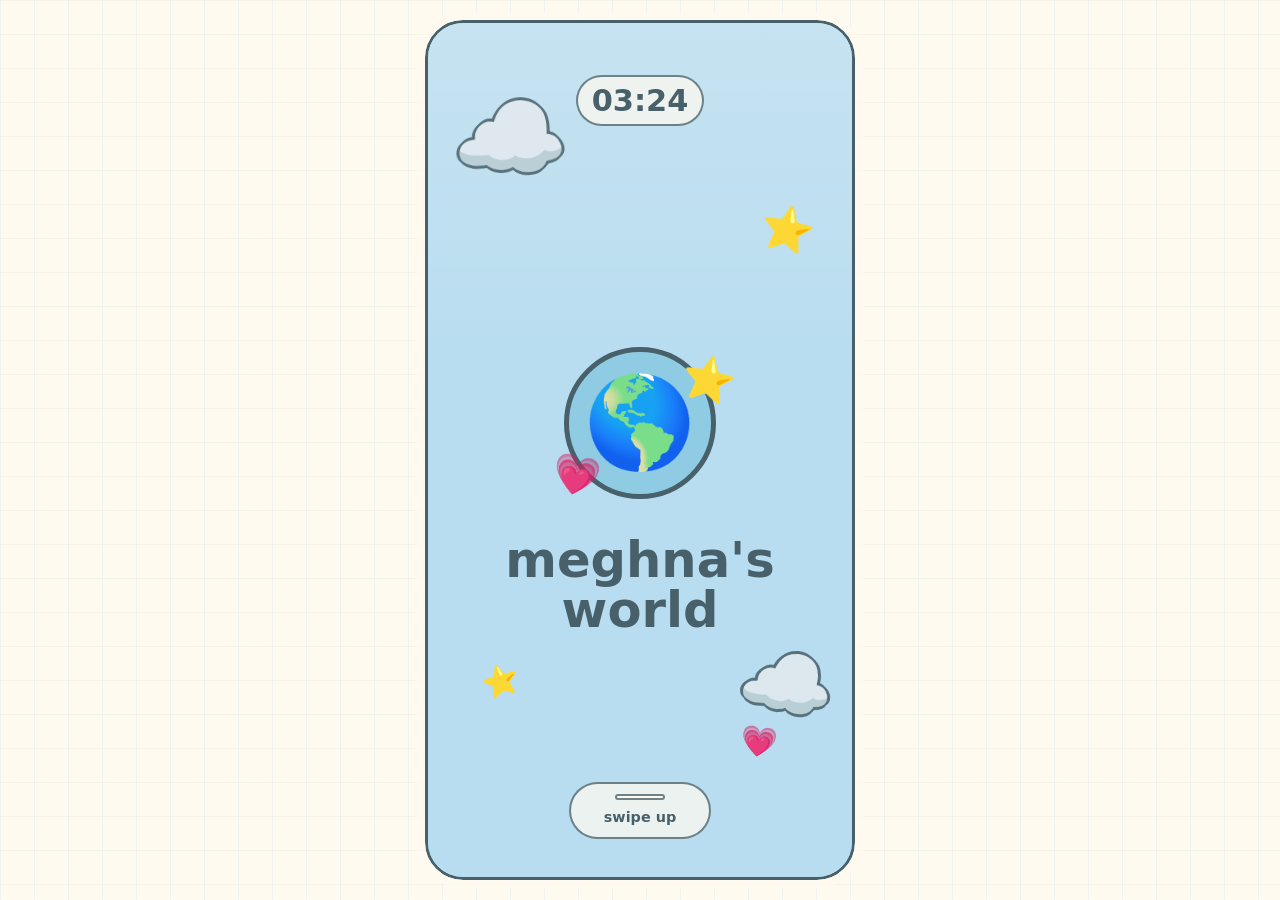
==== index.html @ 4acff2f3 "Initial commit" ====
<!doctype html>
<html lang="en">
  <head>
    <meta charset="utf-8" />
    <meta name="viewport" content="width=device-width, initial-scale=1" />
    <title>meghna's world</title>
    <meta name="description" content="a soft birthday world for meghna" />
    <link rel="stylesheet" href="./styles.css" />
    <script src="./app.js" defer></script>
  </head>
  <body>
    <main class="world-page">
      <section class="world-frame" aria-label="meghna's world">
        <section class="lock-screen" data-screen="lock" aria-label="lock screen">
          <div class="sticker-cloud sticker-cloud-one" aria-hidden="true"></div>
          <div class="sticker-cloud sticker-cloud-two" aria-hidden="true"></div>
          <div class="decor-star lock-star-a" aria-hidden="true"></div>
          <div class="decor-star lock-star-b" aria-hidden="true"></div>
          <div class="decor-heart lock-heart-a" aria-hidden="true"></div>
          <p class="lock-time" data-lock-time>00:00</p>

          <div class="lock-centerpiece" aria-hidden="true">
            <div class="emoji-world">🌎</div>
            <div class="decor-star star-icon"></div>
            <div class="decor-heart heart-icon"></div>
          </div>

          <h1 class="lock-title">meghna's world</h1>
          <button class="swipe-button" type="button" data-unlock>
            <span class="swipe-handle" aria-hidden="true"></span>
            <span>swipe up</span>
          </button>
        </section>

        <section class="phone-layer hidden" data-screen="home" aria-label="home screen">
          <section class="home-screen">
            <div class="home-wallpaper" aria-hidden="true">
              <div class="wall-cloud wall-cloud-a"></div>
              <div class="wall-cloud wall-cloud-b"></div>
              <div class="decor-star wall-star"></div>
              <div class="decor-star wall-star-small"></div>
              <div class="decor-heart wall-heart"></div>
              <div class="decor-heart wall-heart-small"></div>
            </div>

            <div class="home-name-card">
              <div class="emoji-world home-mini-earth" aria-hidden="true">🌎</div>
              <p>meghna's world</p>
            </div>

            <nav class="app-grid" aria-label="apps" data-app-grid></nav>

            <footer class="home-credits" aria-label="site credits">
              <p>♉ Launched for Meghna's 27th Birthday</p>
              <p>🧰 Last update <span data-last-update></span></p>
              <p>💌 Made with love by <a href="https://x.com/kyrawhoo" target="_blank" rel="noopener noreferrer">@kyrawhoo</a></p>
              <p>👯‍♀️ Credits: Thank you to Ana, Cassie, Emma, Ishaani, Jake, Vaish, and Vick for all of your thoughtful contributions!</p>
            </footer>
          </section>

          <section class="app-window hidden" data-app-window aria-live="polite">
            <header class="app-window-header">
              <button class="round-icon-button" type="button" data-close-app aria-label="home">
                <span aria-hidden="true">home</span>
              </button>
              <h2 data-app-title></h2>
            </header>
            <div class="app-window-content" data-app-content></div>
          </section>
        </section>
      </section>
    </main>
  </body>
</html>
---- styles.css ----
:root {
  --cream: #fffaf0;
  --blue: #b8ddf0;
  --blue-deep: #8fcbe2;
  --teal: #7fb8b1;
  --sage: #cfe2c7;
  --butter: #fff0a8;
  --coral: #ef8f83;
  --peach: #ffd4b8;
  --ink: #48606a;
  --line: rgba(72, 96, 106, 0.78);
}

* {
  box-sizing: border-box;
}

html,
body {
  min-height: 100%;
  margin: 0;
}

body {
  background:
    linear-gradient(90deg, rgba(184, 221, 240, 0.22) 1px, transparent 1px),
    linear-gradient(180deg, rgba(207, 226, 199, 0.24) 1px, transparent 1px),
    var(--cream);
  background-size: 34px 34px;
  color: var(--ink);
  font-family:
    Nunito,
    Quicksand,
    "Avenir Next Rounded",
    "Arial Rounded MT Bold",
    ui-rounded,
    system-ui,
    sans-serif;
  letter-spacing: 0;
}

button {
  border: 0;
  color: inherit;
  cursor: pointer;
  font: inherit;
  letter-spacing: 0;
}

img {
  display: block;
  filter: none;
  mix-blend-mode: normal;
  opacity: 1;
}

::selection {
  background: var(--butter);
}

.hidden {
  display: none !important;
}

.world-page {
  display: grid;
  min-height: 100dvh;
  place-items: center;
  padding: 18px;
}

.world-frame {
  position: relative;
  width: min(430px, calc(100vw - 28px));
  height: min(860px, calc(100dvh - 28px));
  min-height: 680px;
  overflow: hidden;
  border: 3px solid var(--ink);
  border-radius: 38px;
  background: var(--blue);
  outline: 8px solid rgba(255, 250, 240, 0.86);
}

.phone-layer,
.lock-screen,
.home-screen {
  position: absolute;
  inset: 0;
}

.lock-screen {
  display: flex;
  align-items: center;
  justify-content: center;
  padding: 34px 24px;
  background:
    linear-gradient(180deg, rgba(255, 250, 240, 0.2), transparent 42%),
    var(--blue);
}

.sticker-cloud,
.wall-cloud {
  position: absolute;
  display: grid;
  place-items: center;
  border: 0;
  background: transparent;
  color: var(--cream);
  font-family:
    "Apple Color Emoji",
    "Segoe UI Emoji",
    "Noto Color Emoji",
    sans-serif;
  line-height: 1;
  text-shadow:
    -3px 0 var(--ink),
    0 3px var(--ink),
    3px 0 var(--ink),
    0 -3px var(--ink);
}

.sticker-cloud {
  width: auto;
  height: auto;
  font-size: 5.8rem;
  opacity: 0.86;
}

.sticker-cloud::before,
.wall-cloud::before {
  content: "☁️";
}

.sticker-cloud-one {
  left: 24px;
  top: 70px;
  transform: rotate(-4deg);
}

.sticker-cloud-two {
  right: 18px;
  bottom: 154px;
  font-size: 4.8rem;
  transform: rotate(5deg);
}

.lock-time {
  position: absolute;
  top: 52px;
  margin: 0;
  padding: 6px 14px;
  border: 2px solid var(--line);
  border-radius: 999px;
  background: rgba(255, 250, 240, 0.72);
  font-size: clamp(1.25rem, 5vw, 1.9rem);
  font-weight: 800;
}

.lock-centerpiece {
  position: relative;
  width: 152px;
  height: 152px;
  margin-bottom: 54px;
}

.emoji-world {
  display: grid;
  width: 152px;
  height: 152px;
  place-items: center;
  border: 5px solid var(--ink);
  border-radius: 999px;
  background: var(--blue-deep);
  font-family:
    "Apple Color Emoji",
    "Segoe UI Emoji",
    "Noto Color Emoji",
    sans-serif;
  font-size: 5.6rem;
  line-height: 1;
}

.earth-icon {
  width: 152px;
  height: 152px;
  border: 5px solid var(--ink);
  border-radius: 999px;
  background:
    radial-gradient(circle at 35% 32%, var(--cream) 0 4px, transparent 5px),
    radial-gradient(circle at 70% 42%, var(--cream) 0 3px, transparent 4px),
    linear-gradient(90deg, transparent 47%, rgba(72, 96, 106, 0.42) 48% 52%, transparent 53%),
    linear-gradient(0deg, transparent 48%, rgba(72, 96, 106, 0.42) 49% 51%, transparent 52%),
    var(--blue-deep);
}

.decor-star,
.decor-heart,
.star-icon,
.heart-icon,
.wall-star,
.wall-heart {
  display: grid;
  place-items: center;
  width: 48px;
  height: 48px;
  border: 0;
  background: transparent;
  font-family:
    "Apple Color Emoji",
    "Segoe UI Emoji",
    "Noto Color Emoji",
    sans-serif;
  line-height: 1;
  transform: rotate(12deg);
}

.decor-star::before,
.star-icon::before,
.wall-star::before {
  content: "⭐";
  font-size: 2.7rem;
}

.decor-heart::before,
.heart-icon::before,
.wall-heart::before {
  content: "💗";
  font-size: 2.4rem;
}

.lock-centerpiece .star-icon,
.lock-centerpiece .heart-icon,
.wall-star,
.wall-heart,
.lock-star-a,
.lock-star-b,
.lock-heart-a,
.wall-star-small,
.wall-heart-small {
  position: absolute;
}

.lock-centerpiece .star-icon {
  right: -13px;
  top: 8px;
}

.lock-centerpiece .heart-icon {
  bottom: 0;
  left: -12px;
}

.lock-star-a {
  top: 182px;
  right: 44px;
}

.lock-star-b {
  left: 54px;
  bottom: 178px;
  width: 34px;
  height: 34px;
  transform: rotate(-16deg);
}

.lock-star-b::before {
  font-size: 1.9rem;
}

.lock-heart-a {
  right: 78px;
  bottom: 118px;
  width: 34px;
  height: 34px;
  transform: rotate(8deg);
}

.lock-heart-a::before {
  font-size: 1.85rem;
}

.lock-title {
  position: absolute;
  top: calc(50% + 86px);
  margin: 0;
  color: var(--ink);
  font-size: clamp(2rem, 8vw, 3.1rem);
  font-weight: 900;
  line-height: 1;
  text-align: center;
}

.swipe-button {
  position: absolute;
  bottom: 38px;
  left: 50%;
  display: grid;
  min-width: 142px;
  place-items: center;
  gap: 9px;
  transform: translateX(-50%);
  border: 2px solid var(--line);
  border-radius: 999px;
  background: rgba(255, 250, 240, 0.72);
  padding: 10px 18px 12px;
  font-size: 0.9rem;
  font-weight: 800;
}

.swipe-handle {
  width: 50px;
  height: 6px;
  border: 2px solid var(--line);
  border-radius: 999px;
  background: var(--cream);
}

.home-screen {
  display: flex;
  flex-direction: column;
  gap: 20px;
  overflow: hidden;
  padding: 32px 22px 24px;
  background:
    linear-gradient(180deg, rgba(255, 250, 240, 0.24), transparent 48%),
    var(--blue);
}

.home-wallpaper {
  position: absolute;
  inset: 0;
  pointer-events: none;
}

.wall-cloud {
  width: auto;
  height: auto;
  font-size: 5.8rem;
  opacity: 0.72;
}

.wall-cloud-a {
  left: -26px;
  top: 100px;
  transform: rotate(-7deg);
}

.wall-cloud-b {
  right: -34px;
  top: 232px;
  font-size: 5.5rem;
  transform: rotate(8deg);
}

.wall-star {
  right: 24px;
  top: 72px;
}

.wall-heart {
  bottom: 138px;
  left: 22px;
}

.wall-star-small {
  right: 116px;
  bottom: 196px;
  width: 32px;
  height: 32px;
  transform: rotate(-12deg);
}

.wall-star-small::before {
  font-size: 1.85rem;
}

.wall-heart-small {
  right: 42px;
  bottom: 108px;
  width: 32px;
  height: 32px;
  transform: rotate(10deg);
}

.wall-heart-small::before {
  font-size: 1.8rem;
}

.home-name-card {
  position: relative;
  z-index: 1;
  display: flex;
  align-items: center;
  gap: 12px;
  width: fit-content;
  max-width: 100%;
  border: 2px solid var(--line);
  border-radius: 999px;
  background: rgba(255, 250, 240, 0.78);
  padding: 8px 16px 8px 9px;
}

.home-mini-earth {
  width: 48px;
  height: 48px;
  border-width: 3px;
  font-size: 1.75rem;
}

.home-name-card p {
  margin: 0;
  font-size: 1.02rem;
  font-weight: 900;
}

.app-grid {
  position: relative;
  z-index: 1;
  display: grid;
  grid-template-columns: repeat(2, minmax(0, 1fr));
  gap: 18px 16px;
  margin-top: 18px;
}

.app-icon-button {
  display: grid;
  min-width: 0;
  place-items: center;
  gap: 10px;
  background: transparent;
}

.app-icon-tile {
  display: grid;
  width: clamp(96px, 28vw, 124px);
  aspect-ratio: 1;
  place-items: center;
  border: 3px solid var(--ink);
  border-radius: 28px;
  font-family:
    "Apple Color Emoji",
    "Segoe UI Emoji",
    "Noto Color Emoji",
    sans-serif;
  font-size: 3.35rem;
  font-weight: 950;
  line-height: 1;
}

.app-icon-label {
  max-width: 100%;
  overflow-wrap: anywhere;
  border: 2px solid rgba(72, 96, 106, 0.58);
  border-radius: 999px;
  background: rgba(255, 250, 240, 0.78);
  padding: 5px 11px 6px;
  font-size: 0.86rem;
  font-weight: 900;
}

.home-credits {
  position: relative;
  z-index: 1;
  display: grid;
  gap: 5px;
  margin-top: auto;
  border: 2px solid rgba(72, 96, 106, 0.38);
  border-radius: 16px;
  background: rgba(255, 250, 240, 0.58);
  padding: 10px 12px;
  font-size: 0.69rem;
  font-weight: 850;
  line-height: 1.25;
}

.home-credits p {
  margin: 0;
}

.home-credits a {
  color: var(--ink);
  text-decoration: underline;
  text-decoration-thickness: 2px;
  text-underline-offset: 2px;
}

.app-window {
  position: absolute;
  inset: 12px;
  z-index: 5;
  display: flex;
  flex-direction: column;
  overflow: hidden;
  border: 3px solid var(--ink);
  border-radius: 30px;
  background: var(--cream);
}

.app-window-header {
  display: grid;
  grid-template-columns: 58px 1fr 58px;
  align-items: center;
  gap: 10px;
  border-bottom: 3px solid var(--ink);
  background: var(--app-accent);
  padding: 12px;
}

.app-window-header h2 {
  margin: 0;
  font-size: 1.08rem;
  font-weight: 950;
  text-align: center;
}

.round-icon-button {
  display: grid;
  min-width: 42px;
  min-height: 38px;
  place-items: center;
  border: 2px solid var(--line);
  border-radius: 999px;
  background: var(--cream);
  padding: 0 10px;
  font-size: 0.78rem;
  font-weight: 950;
  line-height: 1;
}

.round-icon-button:hover {
  background: var(--butter);
}

.app-window-content {
  position: relative;
  flex: 1;
  overflow: auto;
  scrollbar-color: var(--sage) transparent;
  scrollbar-width: thin;
}

.app-window-content::-webkit-scrollbar {
  width: 8px;
}

.app-window-content::-webkit-scrollbar-thumb {
  border-radius: 999px;
  background: var(--sage);
}

.messages-app,
.photos-app,
.notes-app,
.blahaj-app,
.raye-app {
  min-height: 100%;
  padding: 18px;
}

.message-intro,
.photos-heading,
.notes-heading,
.blahaj-heading,
.raye-intro {
  display: flex;
  align-items: center;
  justify-content: space-between;
  gap: 14px;
  margin-bottom: 16px;
  border: 2px solid var(--line);
  border-radius: 22px;
  background: rgba(255, 250, 240, 0.72);
  padding: 13px 14px;
}

.message-intro p,
.photos-heading p,
.notes-heading p,
.blahaj-heading p,
.detail-topbar p {
  margin: 0;
  font-size: 1.05rem;
  font-weight: 950;
}

.heading-shark {
  font-family:
    "Apple Color Emoji",
    "Segoe UI Emoji",
    "Noto Color Emoji",
    sans-serif;
  font-size: 2rem;
  line-height: 1;
}

.message-list,
.notes-stack {
  display: grid;
  gap: 13px;
}

.message-row {
  display: grid;
  grid-template-columns: 54px 1fr;
  align-items: center;
  gap: 12px;
  min-width: 0;
  border: 2px solid rgba(72, 96, 106, 0.62);
  border-radius: 22px;
  background: #fffdf8;
  padding: 10px;
  text-align: left;
}

.message-avatar {
  display: grid;
  width: 54px;
  aspect-ratio: 1;
  place-items: center;
  border: 2px solid var(--line);
  border-radius: 20px;
  color: var(--ink);
  font-size: 1.35rem;
  font-weight: 950;
  text-transform: lowercase;
}

.message-row-copy {
  min-width: 0;
}

.message-row-top {
  display: flex;
  align-items: center;
  justify-content: space-between;
  gap: 8px;
  min-width: 0;
}

.message-row-top strong {
  overflow: hidden;
  font-size: 0.98rem;
  font-weight: 950;
  text-overflow: ellipsis;
}

.message-unread-dot {
  flex: 0 0 auto;
  width: 13px;
  height: 13px;
  border: 2px solid rgba(72, 96, 106, 0.44);
  border-radius: 999px;
  background: var(--blue-deep);
}

.message-row-copy > span:last-child {
  display: block;
  margin-top: 3px;
  overflow: hidden;
  font-size: 0.82rem;
  font-weight: 750;
  opacity: 0.76;
  text-overflow: ellipsis;
  white-space: nowrap;
}

.detail-topbar {
  display: grid;
  grid-template-columns: 58px 1fr 42px;
  align-items: center;
  gap: 10px;
  margin-bottom: 18px;
}

.detail-topbar p {
  text-align: center;
}

.message-note-stage {
  position: relative;
  display: grid;
  min-height: 310px;
  place-items: center;
  border: 3px solid var(--ink);
  border-radius: 20px;
  padding: 22px;
}

.paper-tape {
  position: absolute;
  top: -14px;
  width: 58px;
  height: 25px;
  border: 2px solid var(--line);
  border-radius: 8px;
}

.paper-tape-left {
  left: 34px;
  transform: rotate(-7deg);
}

.paper-tape-right {
  right: 34px;
  transform: rotate(6deg);
}

.message-image {
  width: 100%;
  max-height: 430px;
  object-fit: contain;
  border: 2px solid rgba(72, 96, 106, 0.46);
  border-radius: 14px;
  background: var(--cream);
}

.message-placeholder {
  display: grid;
  place-items: center;
  gap: 10px;
  max-width: 230px;
  text-align: center;
}

.message-detail-note {
  margin: 18px 0 0;
  border: 2px solid rgba(72, 96, 106, 0.48);
  border-radius: 18px;
  background: rgba(207, 226, 199, 0.44);
  padding: 12px 14px;
  font-size: 0.9rem;
  font-weight: 800;
  line-height: 1.45;
}

.photo-grid {
  display: grid;
  grid-template-columns: repeat(2, minmax(0, 1fr));
  gap: 16px 12px;
  padding-bottom: 12px;
}

.photo-card {
  position: relative;
  display: grid;
  gap: 8px;
  min-width: 0;
  border: 2px solid var(--line);
  border-radius: 12px;
  background: var(--photo-paper);
  padding: 10px 10px 12px;
  transition: transform 160ms ease;
}

.photo-card:hover {
  transform: translateY(-4px);
}

.photo-tape {
  position: absolute;
  top: -9px;
  left: 50%;
  width: 48px;
  height: 18px;
  transform: translateX(-50%) rotate(-3deg);
  border: 2px solid rgba(72, 96, 106, 0.48);
  border-radius: 6px;
  background: var(--photo-tape);
}

.photo-image-slot {
  display: grid;
  width: 100%;
  aspect-ratio: 1;
  place-items: center;
  overflow: hidden;
  border: 2px solid rgba(72, 96, 106, 0.44);
  border-radius: 10px;
  background: var(--photo-fill);
}

.photo-image-slot img,
.photo-lightbox-image img {
  width: 100%;
  height: 100%;
  object-fit: cover;
}

.photo-caption {
  display: block;
  min-height: 2.55em;
  font-size: 0.82rem;
  font-weight: 900;
  line-height: 1.25;
  text-align: center;
}

.photo-lightbox {
  position: absolute;
  inset: 0;
  z-index: 4;
  display: grid;
  place-items: center;
  background: rgba(255, 250, 240, 0.72);
  padding: 18px;
}

.photo-lightbox-card {
  display: grid;
  gap: 12px;
  width: min(100%, 310px);
  border: 3px solid var(--ink);
  border-radius: 20px;
  background: var(--cream);
  padding: 12px;
}

.photo-lightbox-card .round-icon-button {
  justify-self: end;
}

.photo-lightbox-image {
  display: grid;
  aspect-ratio: 1;
  place-items: center;
  overflow: hidden;
  border: 2px solid var(--line);
  border-radius: 14px;
}

.photo-lightbox-card p {
  margin: 0;
  font-size: 0.95rem;
  font-weight: 950;
  text-align: center;
}

.notes-heading {
  justify-content: center;
  margin-bottom: 18px;
}

.notes-heading p {
  font-size: 1.28rem;
  text-align: center;
}

.note-card {
  display: block;
  width: 100%;
  min-height: 132px;
  border: 3px solid var(--ink);
  border-radius: 22px;
  padding: 22px 18px;
  text-align: left;
}

.note-card h3 {
  display: flex;
  align-items: center;
  gap: 8px;
  margin: 0 0 12px;
  font-size: 1.08rem;
  font-weight: 950;
  line-height: 1.18;
}

.note-card p {
  margin: 0;
  font-size: 0.94rem;
  font-weight: 800;
  line-height: 1.42;
}

.note-detail-card {
  border: 3px solid var(--ink);
  border-radius: 22px;
  padding: 20px 18px;
}

.note-detail-card h3 {
  display: flex;
  align-items: center;
  gap: 8px;
  margin: 0 0 14px;
  font-size: 1.15rem;
  font-weight: 950;
  line-height: 1.2;
}

.note-emoji {
  flex: 0 0 auto;
  font-family:
    "Apple Color Emoji",
    "Segoe UI Emoji",
    "Noto Color Emoji",
    sans-serif;
  line-height: 1;
}

.note-detail-body {
  display: grid;
  gap: 10px;
}

.note-detail-body a {
  display: block;
  color: var(--ink);
  text-decoration: none;
}

.note-detail-body a:hover {
  text-decoration: underline;
}

.note-line {
  margin: 0;
  border: 2px solid rgba(72, 96, 106, 0.38);
  border-radius: 14px;
  background: rgba(255, 250, 240, 0.6);
  padding: 10px 12px;
  font-size: 0.9rem;
  font-weight: 800;
  line-height: 1.4;
}

.raye-app {
  display: flex;
  flex-direction: column;
}

.raye-intro {
  justify-content: center;
  min-height: 128px;
  background:
    radial-gradient(circle at 18% 22%, rgba(255, 240, 168, 0.5) 0 12px, transparent 13px),
    radial-gradient(circle at 86% 76%, rgba(207, 226, 199, 0.6) 0 15px, transparent 16px),
    rgba(255, 228, 223, 0.72);
  text-align: center;
}

.raye-intro h3 {
  max-width: 230px;
  margin: 0;
  font-size: 1.34rem;
  font-weight: 950;
  line-height: 1.08;
}

.raye-kiss {
  display: grid;
  width: 52px;
  aspect-ratio: 1;
  place-items: center;
  border: 2px solid var(--line);
  border-radius: 18px;
  background: var(--cream);
  font-family:
    "Apple Color Emoji",
    "Segoe UI Emoji",
    "Noto Color Emoji",
    sans-serif;
  font-size: 2rem;
  line-height: 1;
}

.raye-mood-grid {
  display: grid;
  grid-template-columns: repeat(2, minmax(0, 1fr));
  gap: 12px;
  padding-bottom: 12px;
}

.raye-mood-button {
  display: grid;
  min-height: 92px;
  min-width: 0;
  place-items: center;
  gap: 7px;
  border: 2px solid var(--line);
  border-radius: 20px;
  background: #fffdf8;
  padding: 12px 10px;
  text-align: center;
  transition: transform 160ms ease;
}

.raye-mood-button:hover {
  transform: translateY(-3px);
}

.raye-mood-button span {
  font-family:
    "Apple Color Emoji",
    "Segoe UI Emoji",
    "Noto Color Emoji",
    sans-serif;
  font-size: 1.8rem;
  line-height: 1;
}

.raye-mood-button strong {
  max-width: 100%;
  overflow-wrap: anywhere;
  font-size: 0.84rem;
  font-weight: 950;
  line-height: 1.15;
}

.raye-topbar {
  grid-template-columns: 58px 1fr 42px;
}

.raye-lyric-card {
  position: relative;
  display: grid;
  gap: 16px;
  margin-top: 8px;
  border: 3px solid var(--ink);
  border-radius: 22px;
  background:
    linear-gradient(180deg, rgba(255, 250, 240, 0.8), rgba(255, 228, 223, 0.42)),
    var(--cream);
  padding: 26px 18px 20px;
}

.raye-lyric-card .paper-tape {
  background: var(--peach);
}

.raye-count {
  justify-self: center;
  margin: 0;
  border: 2px solid rgba(72, 96, 106, 0.38);
  border-radius: 999px;
  background: rgba(255, 240, 168, 0.58);
  padding: 5px 11px 6px;
  font-size: 0.76rem;
  font-weight: 950;
}

.raye-lyric-card blockquote {
  margin: 0;
  border: 2px solid rgba(72, 96, 106, 0.38);
  border-radius: 18px;
  background: rgba(255, 250, 240, 0.72);
  padding: 22px 16px;
  font-size: 1.42rem;
  font-weight: 950;
  line-height: 1.18;
  text-align: center;
}

.raye-song-meta {
  display: grid;
  gap: 5px;
  margin: 0;
  text-align: center;
}

.raye-song-meta strong {
  font-size: 1rem;
  font-weight: 950;
}

.raye-song-meta span {
  font-size: 0.84rem;
  font-weight: 800;
  line-height: 1.3;
}

.raye-actions {
  display: flex;
  flex-wrap: wrap;
  justify-content: center;
  gap: 9px;
}

.raye-spotify-link {
  display: grid;
  min-height: 38px;
  place-items: center;
  border: 2px solid var(--line);
  border-radius: 999px;
  background: var(--sage);
  color: var(--ink);
  padding: 0 12px;
  font-size: 0.78rem;
  font-weight: 950;
  line-height: 1;
  text-decoration: none;
}

.raye-spotify-link:hover {
  background: var(--butter);
}

.plush-grid {
  display: grid;
  grid-template-columns: repeat(2, minmax(0, 1fr));
  gap: 14px;
}

.plush-card {
  display: grid;
  gap: 8px;
  min-width: 0;
  margin: 0;
  border: 2px solid var(--line);
  border-radius: 16px;
  background: #fffdf8;
  padding: 10px;
}

.plush-card img {
  width: 100%;
  aspect-ratio: 1;
  object-fit: cover;
  border: 2px solid rgba(72, 96, 106, 0.44);
  border-radius: 12px;
  background: #d6eef6;
}

.plush-card figcaption {
  margin: 0;
  min-height: 2.4em;
  font-size: 0.82rem;
  font-weight: 950;
  line-height: 1.2;
  text-align: center;
}

@media (max-width: 520px) {
  .world-page {
    padding: 0;
  }

  .world-frame {
    width: 100vw;
    height: 100dvh;
    min-height: 640px;
    border: 0;
    border-radius: 0;
    outline: 0;
  }

  .home-screen {
    padding: 26px 18px 20px;
  }

  .app-window {
    inset: 0;
    border: 0;
    border-radius: 0;
  }

  .app-grid {
    gap: 16px 12px;
  }

  .app-icon-tile {
    width: min(35vw, 128px);
    border-radius: 24px;
  }

  .photo-grid {
    gap: 12px 10px;
  }

  .note-card {
    min-height: 124px;
    padding: 20px 16px;
  }

  .note-detail-card {
    padding: 18px 15px;
  }

  .raye-intro {
    min-height: 118px;
  }

  .raye-lyric-card blockquote {
    font-size: 1.22rem;
  }
}

@media (max-height: 720px) {
  .world-frame {
    min-height: 100dvh;
  }

  .app-icon-tile {
    width: clamp(82px, 21dvh, 96px);
    border-radius: 22px;
  }

  .home-screen {
    gap: 12px;
    padding-bottom: 16px;
  }

  .app-grid {
    gap: 11px 12px;
    margin-top: 8px;
  }

  .app-icon-label {
    padding: 4px 10px 5px;
    font-size: 0.78rem;
  }

  .home-credits {
    gap: 3px;
    padding: 8px 10px;
    font-size: 0.62rem;
  }
}
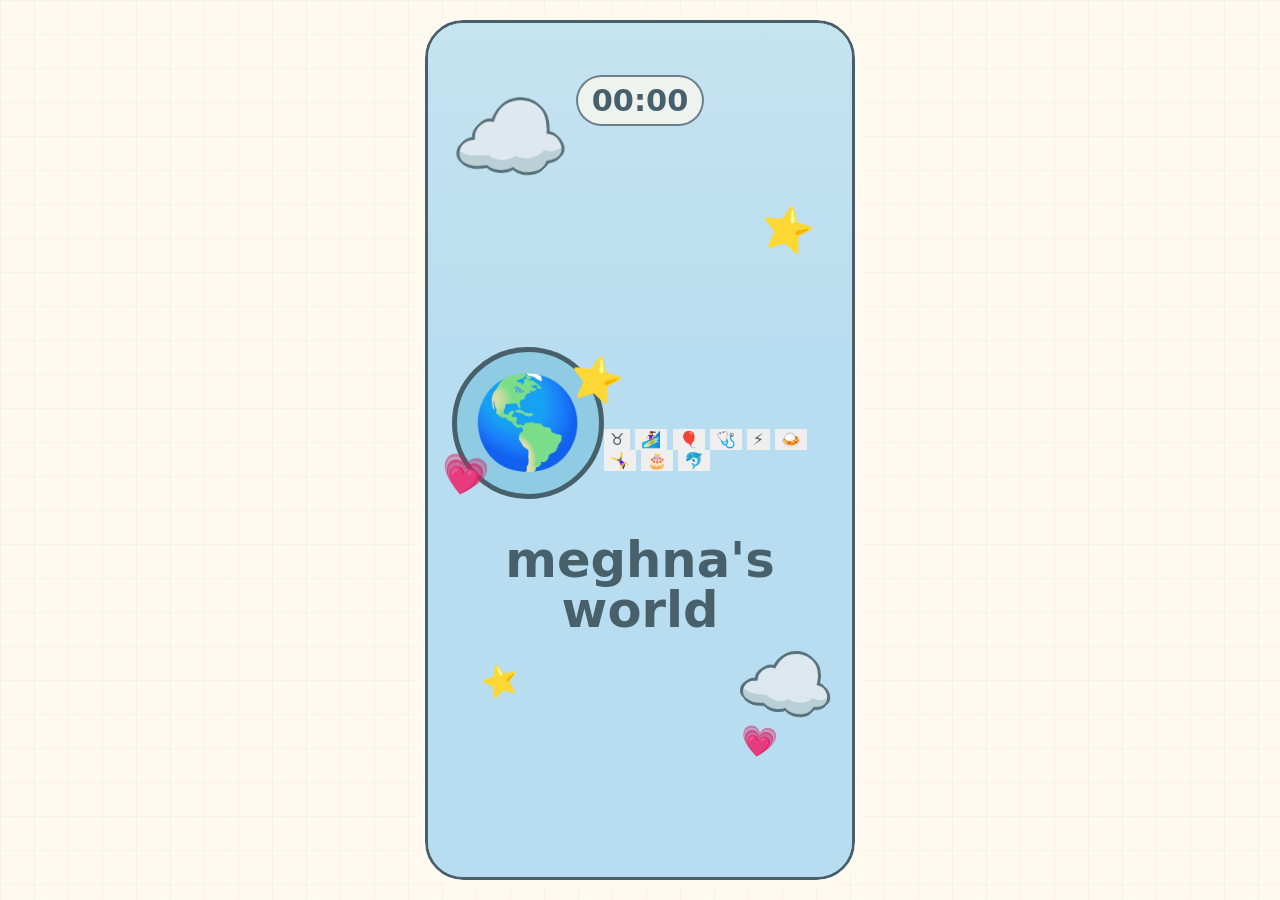
==== commit 02adb34a: "Update index.html" ====
--- a/index.html
+++ b/index.html
@@ -25,11 +25,31 @@
             <div class="decor-heart heart-icon"></div>
           </div>
 
-          <h1 class="lock-title">meghna's world</h1>
-          <button class="swipe-button" type="button" data-unlock>
-            <span class="swipe-handle" aria-hidden="true"></span>
-            <span>swipe up</span>
-          </button>
+       <h1 class="lock-title">meghna's world</h1>
+
+<div class="emoji-passcode" aria-label="emoji passcode lock">
+  <div class="passcode-dots" aria-hidden="true">
+    <span class="passcode-dot" data-passcode-dot></span>
+    <span class="passcode-dot" data-passcode-dot></span>
+    <span class="passcode-dot" data-passcode-dot></span>
+    <span class="passcode-dot" data-passcode-dot></span>
+  </div>
+
+  <div class="emoji-keypad" data-emoji-keypad>
+    <button class="emoji-key" type="button" data-passcode-key="♉" aria-label="Taurus">♉</button>
+    <button class="emoji-key" type="button" data-passcode-key="🏄‍♀️" aria-label="surfer girl">🏄‍♀️</button>
+    <button class="emoji-key" type="button" data-passcode-key="🎈" aria-label="balloon">🎈</button>
+
+    <button class="emoji-key" type="button" data-passcode-key="🩺" aria-label="stethoscope">🩺</button>
+    <button class="emoji-key" type="button" data-passcode-key="⚡" aria-label="lightning">⚡</button>
+    <button class="emoji-key" type="button" data-passcode-key="🍛" aria-label="curry">🍛</button>
+
+    <button class="emoji-key" type="button" data-passcode-key="🤸‍♀️" aria-label="cartwheel girl">🤸‍♀️</button>
+    <button class="emoji-key" type="button" data-passcode-key="🎂" aria-label="birthday cake">🎂</button>
+    <button class="emoji-key" type="button" data-passcode-key="🐬" aria-label="dolphin">🐬</button>
+  </div>
+</div>
+          
         </section>
 
         <section class="phone-layer hidden" data-screen="home" aria-label="home screen">
@@ -54,7 +74,6 @@
               <p>♉ Launched for Meghna's 27th Birthday</p>
               <p>🧰 Last update <span data-last-update></span></p>
               <p>💌 Made with love by <a href="https://x.com/kyrawhoo" target="_blank" rel="noopener noreferrer">@kyrawhoo</a></p>
-              <p>👯‍♀️ Credits: Thank you to Ana, Cassie, Emma, Ishaani, Jake, Vaish, and Vick for all of your thoughtful contributions!</p>
             </footer>
           </section>
 
--- a/styles.css
+++ b/styles.css
@@ -1216,3 +1216,55 @@
     font-size: 0.62rem;
   }
 }
+
+/* no credits-specific styling */
+
+.credits-app {
+  min-height: 100%;
+  display: flex;
+  align-items: flex-start;
+  justify-content: center;
+  padding: 2rem 1.35rem;
+}
+
+.credits-card {
+  width: min(100%, 34rem);
+  background: #fff0a8;
+  border: 0.22rem solid #48616a;
+  border-radius: 2rem;
+  padding: 2rem 1.6rem;
+  text-align: center;
+  box-shadow: 0.45rem 0.45rem 0 #cfe2c7;
+}
+
+.credits-icon {
+  width: 4.5rem;
+  height: 4.5rem;
+  display: grid;
+  place-items: center;
+  margin: 0 auto 0.75rem;
+  background: #ffe4df;
+  border: 0.18rem solid #48616a;
+  border-radius: 999px;
+  font-size: 1.2rem;
+}
+
+.credits-card h3 {
+  margin: 0 0 1rem;
+  font-size: clamp(1.2rem, 3.6vw, 1.8rem);
+  line-height: 1;
+  color: #48616a;
+}
+
+.credits-card p {
+  margin: 0 auto;
+  max-width: 26rem;
+  font-size: clamp(0.63rem, 2.1vw, 0.87rem);
+  line-height: 1.45;
+  color: #48616a;
+}
+
+.credits-signoff {
+  margin-top: 1rem !important;
+  font-weight: 800;
+}
